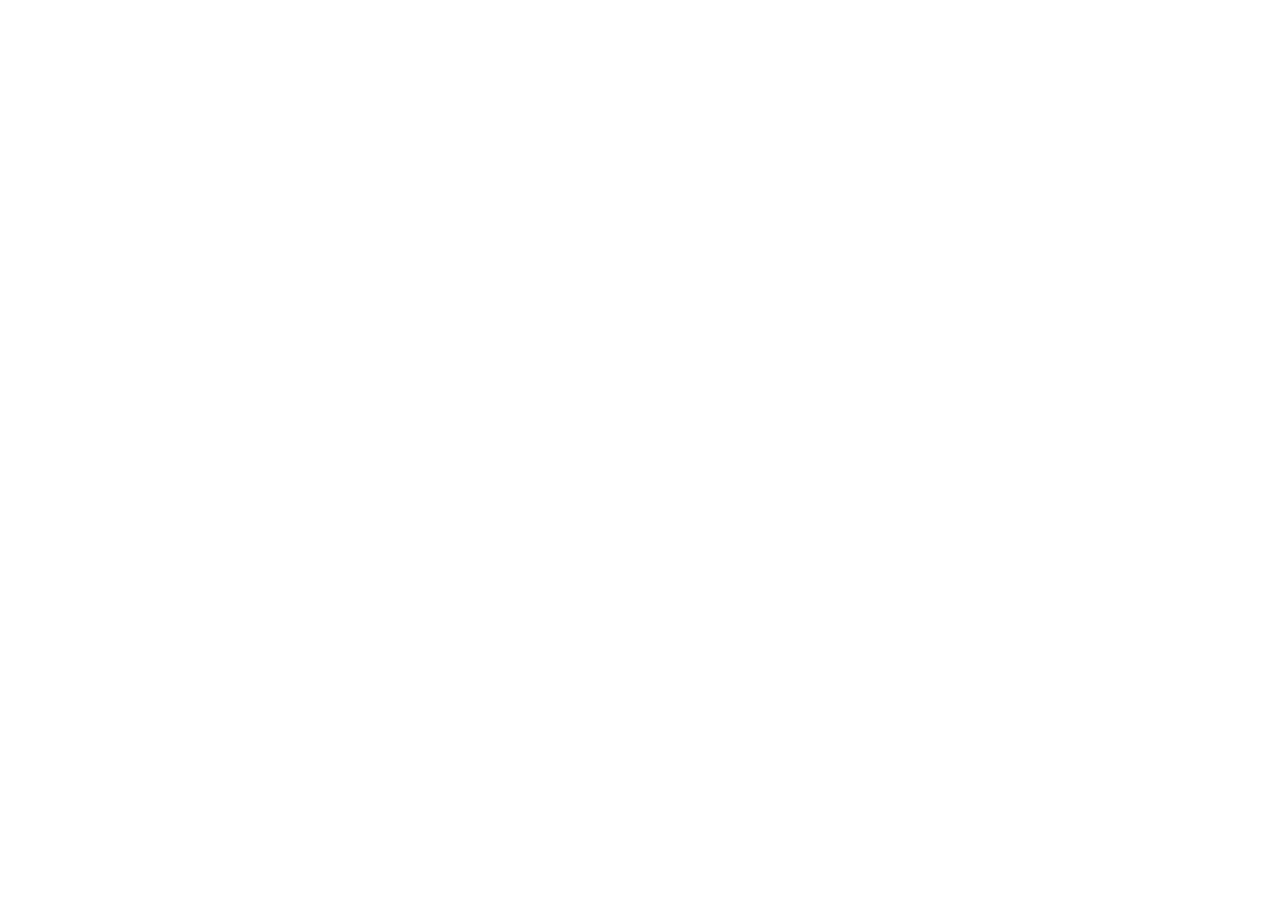
==== page.html @ 5e1380bc "Initial commit" ====
<!DOCTYPE html>

<html lang="ru">

<head>
  <meta charset="UTF-8">
  <meta name="viewport"
        content="width=device-width, initial-scale=1.0, minimum-scale=1.0">
  <meta http-equiv="X-UA-Compatible" content="ie=edge">
  <title>КиноЗал</title>
  <link href="libs/bootstrap/dist/css/bootstrap.min.css" rel="stylesheet">
  <link href="https://fonts.googleapis.com/css2?family=PT+Sans:wght@400;700&family=PT+Serif:wght@400;700&display=swap"
        rel="stylesheet">
  <link href="assets/css/style.css" rel="stylesheet">
  <link rel="icon" href="assets/img/favicon.png" type="image/x-icon">
  <!--[if lt IE 9]>
  <script src="https://oss.maxcdn.com/html5shiv/3.7.3/html5shiv.min.js"></script>
  <script src="https://oss.maxcdn.com/respond/1.4.2/respond.min.js"></script>
  <![endif]-->
</head>

<body>


<script src="libs/jquery/dist/jquery.min.js"></script>
<script src="libs/bootstrap/dist/js/bootstrap.min.js"></script>
</body>

</html>
---- assets/css/style.css ----
.header-logo__title, .header-logo__description {
  text-shadow: 0 0 5px black, 0 0 10px black, 0 0 20px black;
}

.navbar-dark .navbar-nav .nav-link.active,
.navbar-dark .navbar-nav .show > .nav-link {
  background-color: #053159;
}

.navbar-dark .navbar-nav .nav-link.active:focus, .navbar-dark .navbar-nav .nav-link.active:hover {
  background-color: #517ba2;
}

.navbar-dark .navbar-nav .nav-link {
  -webkit-transition: 0.5s;
  -o-transition: 0.5s;
  transition: 0.5s;
}

.navbar-dark .navbar-nav .nav-link:hover, .navbar-dark .navbar-nav .nav-link:focus {
  background-color: #165690;
}

.navbar {
  padding: 6px;
}

.nav-link {
  padding: 13px 12px;
}

.bg-dark {
  background-color: #191919;
}

.container {
  -webkit-box-pack: center;
      -ms-flex-pack: center;
          justify-content: center;
}

.navbar > .container,
.navbar > .container-fluid,
.navbar > .container-lg,
.navbar > .container-md,
.navbar > .container-sm,
.navbar > .container-xl,
.navbar > .container-xxl {
  -webkit-box-pack: center;
      -ms-flex-pack: center;
          justify-content: center;
}

.navbar-left > li,
.navbar-right > li {
  text-align: center;
}

.card:not(:last-of-type) {
  margin-bottom: 30px;
}

.card-header {
  font-size: 1.125rem;
  letter-spacing: 0.08em;
  background-color: #df8a13;
  color: #ffffff;
  border: none;
}

.card-body {
  background-color: #f4f4f4;
  border: 1px solid #d5d5d5;
  border-radius: 0 0 4px 4px;
}

html {
  font-size: 16px;
}

body {
  font-size: 16px;
  font-family: "PT Sans", sans-serif;
  overflow-y: scroll;
}

a {
  color: #165690;
}
a:hover, a:focus {
  color: #df8a13;
  text-decoration: none;
}

.header {
  margin-bottom: 80px;
}

.header-logo {
  text-align: center;
  padding: 100px 0;
  background-image: url("../img/header-bg.jpg");
  background-position: center;
  background-size: cover;
}
.header-logo__title {
  display: block;
  color: #df8a13;
  font-family: "PT Serif", serif;
  letter-spacing: 0.33em;
  margin-right: -0.33em;
}
.header-logo__description {
  display: block;
  font-size: 1.15rem;
  letter-spacing: 0.2em;
  color: #ffffff;
}

.main {
  margin-bottom: 80px;
}

.left-sidebar {
  margin-bottom: 80px;
}

@media (min-width: 576px) {
  .header-logo__title {
    font-size: 3.5rem;
    letter-spacing: 0.33em;
  }
}

@media (min-width: 768px) {
  .navbar-dark .navbar-nav .nav-link {
    border-radius: 4px;
  }
  .navbar-right > li {
    margin: 5px 5px 5px 0;
  }
  .navbar-left > li {
    margin: 5px 0 5px 5px;
  }
}

@media (max-width: 1199.8px) {
  .nav-item {
    margin-bottom: 0 !important;
  }
}

@media (max-width: 767.8px) {
  .navbar-left {
    margin-bottom: 0 !important;
  }
}

@media (max-width: 575.8px) {
  .header-logo__title {
    font-size: 2.5rem;
  }
}
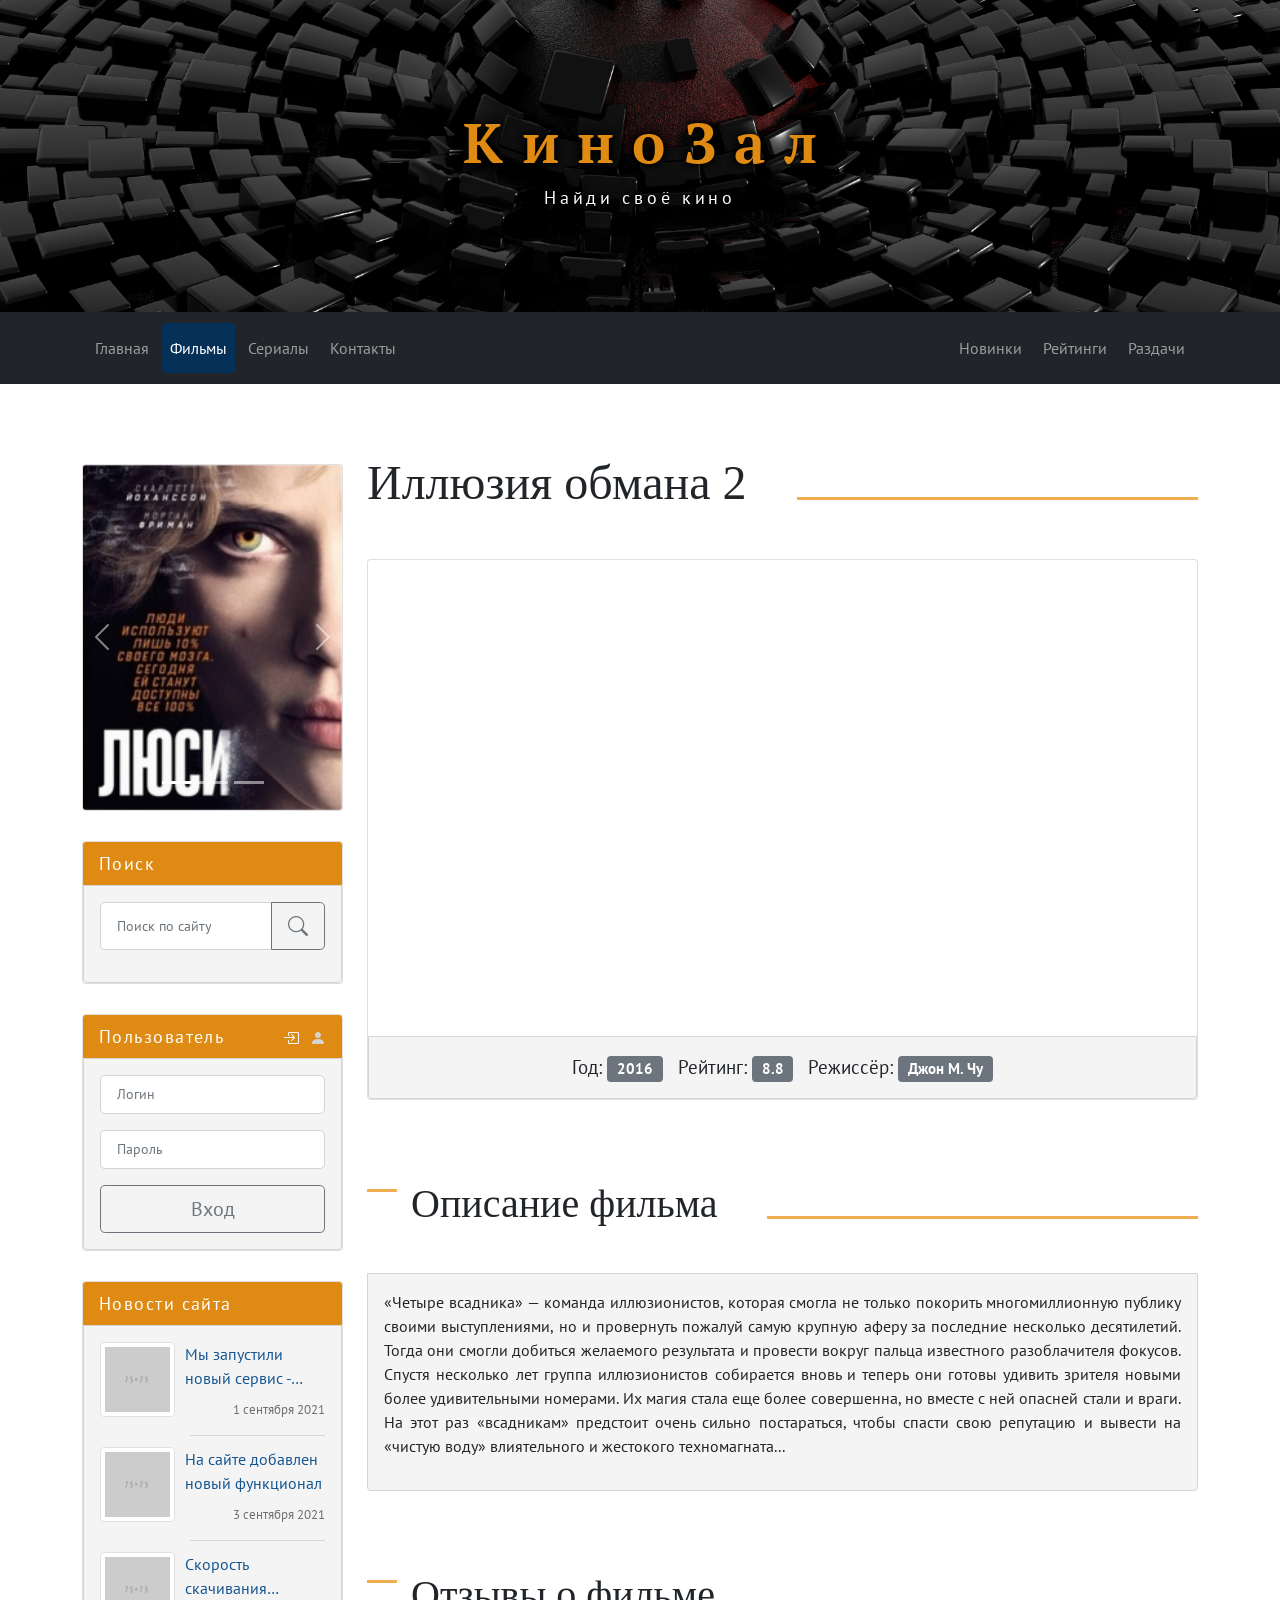
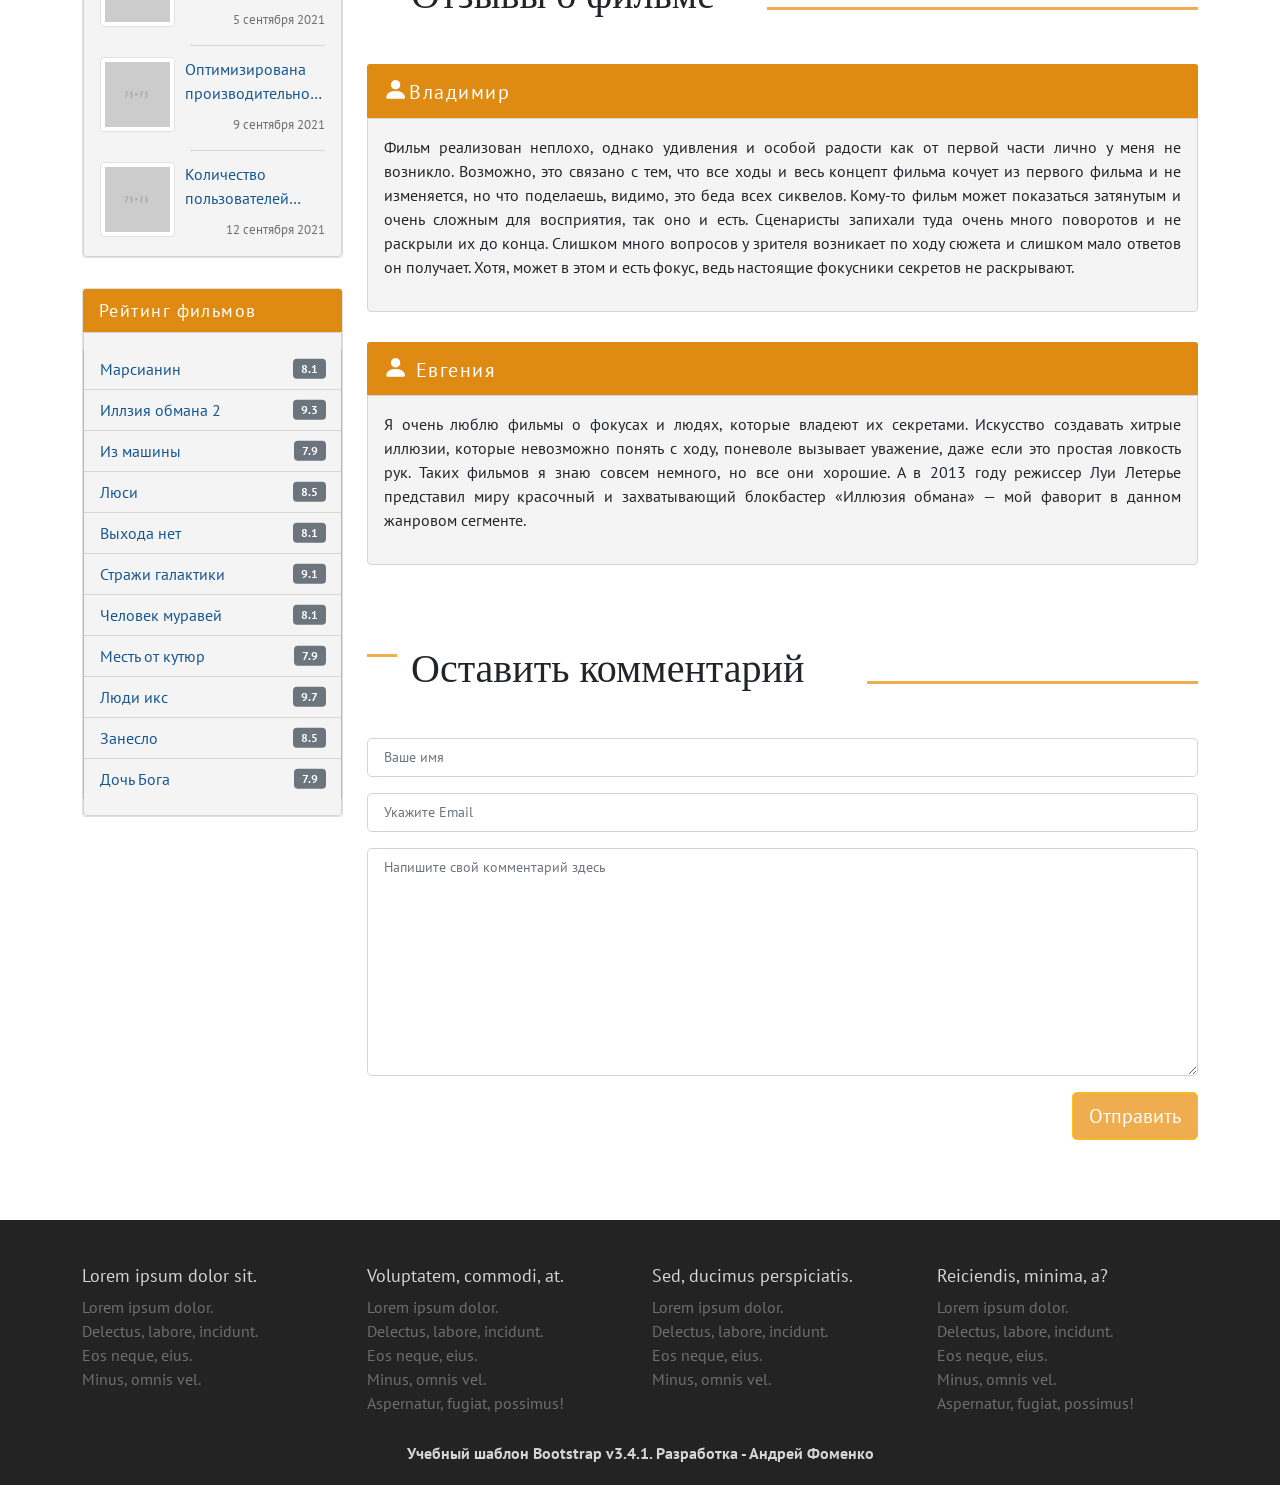
==== commit 49d46ff0: "Completed work" ====
--- a/page.html
+++ b/page.html
@@ -1,25 +1,514 @@
 <!DOCTYPE html>
-
 <html lang="ru">
-
 <head>
-  <meta charset="UTF-8">
-  <meta name="viewport"
-        content="width=device-width, initial-scale=1.0, minimum-scale=1.0">
-  <meta http-equiv="X-UA-Compatible" content="ie=edge">
-  <title>КиноЗал</title>
-  <link href="libs/bootstrap/dist/css/bootstrap.min.css" rel="stylesheet">
-  <link href="https://fonts.googleapis.com/css2?family=PT+Sans:wght@400;700&family=PT+Serif:wght@400;700&display=swap"
-        rel="stylesheet">
-  <link href="assets/css/style.css" rel="stylesheet">
-  <link rel="icon" href="assets/img/favicon.png" type="image/x-icon">
-  <!--[if lt IE 9]>
-  <script src="https://oss.maxcdn.com/html5shiv/3.7.3/html5shiv.min.js"></script>
-  <script src="https://oss.maxcdn.com/respond/1.4.2/respond.min.js"></script>
-  <![endif]-->
+    <meta charset="UTF-8">
+    <meta content="width=device-width, initial-scale=1.0, minimum-scale=1.0" name="viewport">
+    <meta content="ie=edge" http-equiv="X-UA-Compatible">
+    <title>КиноЗал</title>
+    <link href="libs/bootstrap/dist/css/5.1/bootstrap.min.css" rel="stylesheet">
+    <link href="https://cdn.jsdelivr.net/npm/bootstrap-icons@1.5.0/font/bootstrap-icons.css" rel="stylesheet">
+    <link href="https://fonts.googleapis.com/css2?family=PT+Sans:wght@400;700&family=PT+Serif:wght@400;700&display=swap"
+          rel="stylesheet">
+    <link href="assets/css/style.css" rel="stylesheet">
+    <link href="assets/img/favicon.png" rel="icon" type="image/x-icon">
+    <!--[if lt IE 9]>
+    <script src="https://oss.maxcdn.com/html5shiv/3.7.3/html5shiv.min.js"></script>
+    <script src="https://oss.maxcdn.com/respond/1.4.2/respond.min.js"></script>
+    <![endif]-->
 </head>
 
 <body>
+
+<header class="header">
+    <div class="header-logo">
+        <div class="container">
+            <a class="header-logo__link" href="/">
+                <strong class="header-logo__title">КиноЗал</strong>
+                <span class="header-logo__description">Найди своё кино</span>
+            </a>
+        </div>
+    </div>
+
+    <div class="header-menu">
+        <nav class="navbar navbar-expand-lg navbar-dark bg-dark">
+            <div class="container">
+                <button aria-controls="navbar-top" aria-expanded="false" aria-label="Toggle navigation"
+                        class="navbar-toggler" data-bs-target="#navbar-top"
+                        data-bs-toggle="collapse" type="button">
+                    <span class="navbar-toggler-icon"></span>
+                </button>
+                <div class="collapse navbar-collapse" id="navbar-top">
+                    <ul class="navbar-nav me-auto mb-2 mb-lg-0 navbar-left">
+                        <li class="nav-item">
+                            <a aria-current="page" class="nav-link " href="index.html">Главная</a>
+                        </li>
+                        <li class="nav-item">
+                            <a class="nav-link active" href="#">Фильмы</a>
+                        </li>
+                        <li class="nav-item">
+                            <a class="nav-link" href="#">Сериалы</a>
+                        </li>
+                        <li class="nav-item">
+                            <a class="nav-link" href="#">Контакты</a>
+                        </li>
+                    </ul>
+
+                    <ul class="navbar-nav d-flex mb-2 mb-lg-0 navbar-right">
+                        <li class="nav-item">
+                            <a class="nav-link" href="#">Новинки</a>
+                        </li>
+                        <li class="nav-item">
+                            <a class="nav-link" href="#">Рейтинги</a>
+                        </li>
+                        <li class="nav-item">
+                            <a class="nav-link" href="#">Раздачи</a>
+                        </li>
+                    </ul>
+                </div>
+            </div>
+        </nav>
+    </div>
+</header>
+
+<div class="container">
+    <div class="row">
+        <main class="main col-xl-9 order-lg-2 col-lg-8 order-md-1">
+
+            <section class="card site-search d-lg-none d-md-block">
+                <div class="card-header alert-info">Поиск</div>
+                <div class="card-body">
+                    <form action="search">
+                        <div class="input-group input-group-lg mb-3">
+                            <input class="form-control" placeholder="Поиск по сайту" type="search">
+                            <button class="btn btn-outline-secondary" type="button"><i class="bi-search"></i>
+                            </button>
+                        </div>
+                    </form>
+                </div>
+            </section>
+            <section class="card user-login d-lg-none d-md-block">
+                <div class="card-header alert-info">Пользователь</div>
+                <div class="card-body">
+                    <ul class="nav nav-tabs user-login__tabs" id="myTab-main" role="tablist">
+                        <li class="nav-item" role="presentation">
+                            <button aria-controls="user-login-main" aria-selected="true" class="nav-link active"
+                                    data-bs-target="#user-login-main"
+                                    data-bs-toggle="tab" id="home-tab-main" role="tab" type="button">
+                                <i class="bi bi-box-arrow-in-right"></i>
+                            </button>
+                        </li>
+                        <li class="nav-item" role="presentation">
+                            <button aria-controls="user-registration-main" aria-selected="false" class="nav-link"
+                                    data-bs-target="#user-registration-main" data-bs-toggle="tab" id="profile-tab-main"
+                                    role="tab" type="button"><i class="bi bi-person-fill"></i>
+                            </button>
+                        </li>
+                    </ul>
+                    <div class="tab-content user-login__content" id="myTabContent-main">
+                        <div aria-labelledby="home-tab-main" class="tab-pane fade show active" id="user-login-main"
+                             role="tabpanel">
+                            <form action="login">
+                                <div class="form-group">
+                                    <input class="form-control form-control-lg mb-3" placeholder="Логин" type="text">
+                                    <input class="form-control form-control-lg mb-3" placeholder="Пароль" type="text">
+                                    <button class="btn btn-outline-secondary btn-lg w-100">Вход</button>
+                                </div>
+                            </form>
+                        </div>
+                        <div aria-labelledby="profile-tab-main" class="tab-pane fade" id="user-registration-main"
+                             role="tabpanel">
+                            <form action="registration">
+                                <div class="form-group ">
+                                    <input class="form-control form-control-lg mb-3" placeholder="Логин" type="text">
+                                    <input class="form-control form-control-lg mb-3" placeholder="Пароль" type="text">
+                                    <input class="form-control form-control-lg mb-3" placeholder="Email" type="text">
+                                    <button class="btn btn-outline-secondary btn-lg w-100">Регистрация</button>
+                                </div>
+                            </form>
+                        </div>
+                    </div>
+                </div>
+            </section>
+
+            <section class="new-films">
+                <h1 class="illusion__main-title">Иллюзия обмана 2</h1>
+                <div class="card">
+                    <iframe class="illusion__video" src="https://www.youtube.com/embed/47DzVAIzSQI">
+                    </iframe>
+                    <div class="card-body">
+                        <div class="illusion__video-statistic">
+                            <p class="statistic-item">Год:
+                                <span class="statistic-item__badge badge bg-secondary">2016</span>
+                            </p>
+                            <p class="statistic-item">Рейтинг:
+                                <span class="statistic-item__badge badge bg-secondary">8.8</span>
+                            </p>
+                            <p class="statistic-item">Режиссёр:
+                                <span class="statistic-item__badge badge bg-secondary">Джон М. Чу</span>
+                            </p>
+                        </div>
+                    </div>
+                </div>
+            </section>
+
+            <section class="top-films">
+                <h2 class="illusion-description__title">Описание фильма</h2>
+                <div class="card-body">
+                    <p class="illusion-description__text">
+                        «Четыре всадника» — команда иллюзионистов, которая смогла не только покорить многомиллионную
+                        публику своими выступлениями, но и провернуть пожалуй самую крупную аферу за последние несколько
+                        десятилетий. Тогда они смогли добиться желаемого результата и провести вокруг пальца известного
+                        разоблачителя фокусов. Спустя несколько лет группа иллюзионистов собирается вновь и теперь они
+                        готовы удивить зрителя новыми более удивительными номерами. Их магия стала еще более совершенна,
+                        но вместе с ней опасней стали и враги. На этот раз «всадникам» предстоит очень сильно
+                        постараться, чтобы спасти свою репутацию и вывести на «чистую воду» влиятельного и жестокого
+                        техномагната...
+                    </p>
+                </div>
+            </section>
+
+            <section class="illusion-feedback">
+                <h2 class="illusion-description__title">Отзывы о фильме</h2>
+
+                <div class="illusion-feedback__item">
+                    <div class="card-header alert-info">
+                        <p class="illusion-feedback__user-name"><i
+                                class="illusion-feedback__icon bi bi-person-fill"></i>Владимир
+                        </p>
+                    </div>
+                    <div class="card-body">
+                        <p class="illusion-description__text">
+                            Фильм реализован неплохо, однако удивления и особой
+                            радости как от первой части лично у меня не возникло. Возможно, это связано с тем, что все
+                            ходы и весь концепт фильма кочует из первого фильма и не изменяется, но что поделаешь,
+                            видимо, это беда всех сиквелов. Кому-то фильм может показаться затянутым и очень сложным для
+                            восприятия, так оно и есть. Сценаристы запихали туда очень много поворотов и не раскрыли их
+                            до конца. Слишком много вопросов у зрителя возникает по ходу сюжета и слишком мало ответов
+                            он получает. Хотя, может в этом и есть фокус, ведь настоящие фокусники секретов не
+                            раскрывают.
+                        </p>
+                    </div>
+                </div>
+
+                <div class="illusion-feedback__item">
+                    <div class="card-header alert-info">
+                        <p class="illusion-feedback__user-name">
+                            <i class="illusion-feedback__icon bi bi-person-fill"></i>
+                            Евгения
+                        </p>
+                    </div>
+                    <div class="card-body">
+                        <p class="illusion-description__text">
+                            Я очень люблю фильмы о фокусах и людях, которые владеют их секретами. Искусство создавать
+                            хитрые иллюзии, которые невозможно понять с ходу, поневоле вызывает уважение, даже если это
+                            простая ловкость рук. Таких фильмов я знаю совсем немного, но все они хорошие. А в 2013 году
+                            режиссер Луи Летерье представил миру красочный и захватывающий блокбастер «Иллюзия обмана» —
+                            мой фаворит в данном жанровом сегменте.
+                        </p>
+                    </div>
+                </div>
+            </section>
+
+            <section class="illusion-feedback">
+                <h2 class="illusion-comment__title">Оставить комментарий</h2>
+                <form action="comment">
+                    <div class="form-group">
+                        <input class="illusion-feedback__field form-control form-control-lg mb-3" placeholder="Ваше имя"
+                               type="text">
+                        <input class="illusion-feedback__field form-control form-control-lg mb-3"
+                               placeholder="Укажите Email"
+                               type="text">
+                        <textarea class="form-control form-control-lg mb-3" id="exampleFormControlTextarea1"
+                                  placeholder="Напишите свой комментарий здесь"
+                                  rows="10"></textarea>
+                        <button class="illusion-comment__btn btn btn-warning btn-lg float-end">Отправить</button>
+                    </div>
+                </form>
+            </section>
+
+        </main>
+
+        <aside class="left-sidebar col-xl-3 order-lg-1 col-lg-4 order-md-2">
+            <div class="card vertical-slider d-md-none d-lg-block d-none d-md-block">
+                <div class="carousel slide" data-bs-ride="carousel" id="vertical-carousel">
+                    <div class="carousel-indicators">
+                        <button aria-current="true" aria-label="Slide 1" class="active"
+                                data-bs-slide-to="0" data-bs-target="#vertical-carousel" type="button"></button>
+                        <button aria-label="Slide 2" data-bs-slide-to="1" data-bs-target="#vertical-carousel"
+                                type="button"></button>
+                        <button aria-label="Slide 3" data-bs-slide-to="2" data-bs-target="#vertical-carousel"
+                                type="button"></button>
+                    </div>
+                    <div class="carousel-inner">
+                        <div class="carousel-item active">
+                            <img alt="image" class="d-block w-100" src="assets/img/films/1263242.jpg">
+                        </div>
+                        <div class="carousel-item">
+                            <img alt="image" class="d-block w-100" src="assets/img/films/1289488.jpg">
+                        </div>
+                        <div class="carousel-item">
+                            <img alt="image" class="d-block w-100" src="assets/img/films/1266931.jpg">
+                        </div>
+                    </div>
+                    <button class="carousel-control-prev" data-bs-slide="prev"
+                            data-bs-target="#vertical-carousel"
+                            type="button">
+                        <span aria-hidden="true" class="carousel-control-prev-icon"></span>
+                        <span class="visually-hidden">Previous</span>
+                    </button>
+                    <button class="carousel-control-next" data-bs-slide="next"
+                            data-bs-target="#vertical-carousel"
+                            type="button">
+                        <span aria-hidden="true" class="carousel-control-next-icon"></span>
+                        <span class="visually-hidden">Next</span>
+                    </button>
+                </div>
+            </div>
+
+            <div class="card site-search d-md-none d-lg-block d-none d-md-block">
+                <div class="card-header alert-info">Поиск</div>
+                <div class="card-body">
+                    <form action="search">
+                        <div class="input-group input-group-lg mb-3">
+                            <input class="form-control" placeholder="Поиск по сайту" type="search">
+                            <button class="btn btn-outline-secondary" type="button"><i class="bi-search"></i>
+                            </button>
+                        </div>
+                    </form>
+                </div>
+            </div>
+
+            <div class="card user-login d-md-none d-lg-block d-none d-md-block">
+                <div class="card-header alert-info">Пользователь</div>
+                <div class="card-body">
+                    <ul class="nav nav-tabs user-login__tabs" id="myTab" role="tablist">
+                        <li class="nav-item" role="presentation">
+                            <button aria-controls="user-login-sidebar" aria-selected="true" class="nav-link active"
+                                    data-bs-target="#user-login-sidebar"
+                                    data-bs-toggle="tab" id="home-tab" role="tab" type="button">
+                                <i class="bi bi-box-arrow-in-right"></i>
+                            </button>
+                        </li>
+                        <li class="nav-item" role="presentation">
+                            <button aria-controls="user-registration-sidebar" aria-selected="false" class="nav-link"
+                                    data-bs-target="#user-registration-sidebar" data-bs-toggle="tab" id="profile-tab"
+                                    role="tab" type="button"><i class="bi bi-person-fill"></i>
+                            </button>
+                        </li>
+                    </ul>
+                    <div class="tab-content user-login__content" id="myTabContent">
+                        <div aria-labelledby="home-tab" class="tab-pane fade show active" id="user-login-sidebar"
+                             role="tabpanel">
+                            <form action="login">
+                                <div class="form-group ">
+                                    <input class="form-control form-control-lg mb-3" placeholder="Логин" type="text">
+                                    <input class="form-control form-control-lg mb-3" placeholder="Пароль" type="text">
+                                    <button class="btn btn-outline-secondary btn-lg w-100">Вход</button>
+                                </div>
+                            </form>
+                        </div>
+                        <div aria-labelledby="profile-tab" class="tab-pane fade" id="user-registration-sidebar"
+                             role="tabpanel">
+                            <form action="registration">
+                                <div class="form-group ">
+                                    <input class="form-control form-control-lg mb-3" placeholder="Логин" type="text">
+                                    <input class="form-control form-control-lg mb-3" placeholder="Пароль" type="text">
+                                    <input class="form-control form-control-lg mb-3" placeholder="Email" type="text">
+                                    <button class="btn btn-outline-secondary btn-lg w-100">Регистрация</button>
+                                </div>
+                            </form>
+                        </div>
+                    </div>
+                </div>
+            </div>
+
+            <div class="card site-news">
+                <div class="card-header alert-info">Новости сайта</div>
+                <div class="card-body">
+                    <div class="site-news-item">
+                        <div class="site-news-item__thumbnail">
+                            <img alt="image placeholder" class="site-news-item__image img-thumbnail"
+                                 src="assets/img/75x75.png">
+                        </div>
+                        <div class="site-news-item__title">
+                            <a class="site-news-item__link" href="">Мы запустили новый сервис - КиноМонстр</a>
+                        </div>
+                        <div class="site-news-item__date">1 сентября 2021</div>
+                    </div>
+                    <div class="site-news-item">
+                        <div class="site-news-item__thumbnail">
+                            <img alt="image placeholder" class="site-news-item__image img-thumbnail"
+                                 src="assets/img/75x75.png">
+                        </div>
+                        <div class="site-news-item__title">
+                            <a class="site-news-item__link" href="">На сайте добавлен новый функционал</a>
+                        </div>
+                        <div class="site-news-item__date">3 сентября 2021</div>
+                    </div>
+                    <div class="site-news-item">
+                        <div class="site-news-item__thumbnail">
+                            <img alt="image placeholder" class="site-news-item__image img-thumbnail"
+                                 src="assets/img/75x75.png">
+                        </div>
+                        <div class="site-news-item__title">
+                            <a class="site-news-item__link" href="">Скорость скачивания фильмов увеличена</a>
+                        </div>
+                        <div class="site-news-item__date">5 сентября 2021</div>
+                    </div>
+                    <div class="site-news-item">
+                        <div class="site-news-item__thumbnail">
+                            <img alt="image placeholder" class="site-news-item__image img-thumbnail"
+                                 src="assets/img/75x75.png">
+                        </div>
+                        <div class="site-news-item__title">
+                            <a class="site-news-item__link" href="">Оптимизирована производительность</a>
+                        </div>
+                        <div class="site-news-item__date">9 сентября 2021</div>
+                    </div>
+                    <div class="site-news-item">
+                        <div class="site-news-item__thumbnail">
+                            <img alt="image placeholder" class="site-news-item__image img-thumbnail"
+                                 src="assets/img/75x75.png">
+                        </div>
+                        <div class="site-news-item__title">
+                            <a class="site-news-item__link" href="">Количество пользователей перевалило за 10 000</a>
+                        </div>
+                        <div class="site-news-item__date">12 сентября 2021</div>
+                    </div>
+                </div>
+            </div>
+
+            <div class="card top-films">
+                <div class="card-header alert-info">Рейтинг фильмов</div>
+                <div class="card-body top-films__body">
+                    <div class="list-group top-films__list">
+                        <a class="list-group-item top-films__item" href="#">
+                            Марсианин<span class="badge bg-secondary float-end top-films__badge">8.1</span>
+                        </a>
+                        <a class="list-group-item top-films__item" href="#">
+                            Иллзия обмана 2<span class="badge bg-secondary float-end top-films__badge">9.3</span>
+                        </a>
+                        <a class="list-group-item top-films__item" href="#">
+                            Из машины<span class="badge bg-secondary float-end top-films__badge">7.9</span>
+                        </a>
+                        <a class="list-group-item top-films__item" href="#">
+                            Люси<span class="badge bg-secondary float-end top-films__badge">8.5</span>
+                        </a>
+                        <a class="list-group-item top-films__item" href="#">
+                            Выхода нет<span class="badge bg-secondary float-end top-films__badge">8.1</span>
+                        </a>
+                        <a class="list-group-item top-films__item" href="#">
+                            Стражи галактики<span class="badge bg-secondary float-end top-films__badge">9.1</span>
+                        </a>
+                        <a class="list-group-item top-films__item" href="#">
+                            Человек муравей<span class="badge bg-secondary float-end top-films__badge">8.1</span>
+                        </a>
+                        <a class="list-group-item top-films__item" href="#">
+                            Месть от кутюр<span class="badge bg-secondary float-end top-films__badge">7.9</span>
+                        </a>
+                        <a class="list-group-item top-films__item" href="#">
+                            Люди икс<span class="badge bg-secondary float-end top-films__badge">9.7</span>
+                        </a>
+                        <a class="list-group-item top-films__item" href="#">
+                            Занесло<span class="badge bg-secondary float-end top-films__badge">8.5</span>
+                        </a>
+                        <a class="list-group-item top-films__item" href="#">
+                            Дочь Бога<span class="badge bg-secondary float-end top-films__badge">7.9</span>
+                        </a>
+                    </div>
+                </div>
+            </div>
+
+        </aside>
+    </div>
+</div>
+
+<footer class="footer">
+    <div class="container">
+        <div class="row">
+            <div class="col-lg-3 col-6">
+                <h4 class="footer__list-title">Lorem ipsum dolor sit.</h4>
+                <ul class="footer__list">
+                    <li>
+                        <a class="footer__list-link" href="#">Lorem ipsum dolor.</a>
+                    </li>
+                    <li>
+                        <a class="footer__list-link" href="#">Delectus, labore, incidunt.</a>
+                    </li>
+                    <li>
+                        <a class="footer__list-link" href="#">Eos neque, eius.</a>
+                    </li>
+                    <li>
+                        <a class="footer__list-link" href="#">Minus, omnis vel.</a>
+                    </li>
+                </ul>
+            </div>
+            <div class="col-lg-3 col-6">
+                <h4 class="footer__list-title">Voluptatem, commodi, at.</h4>
+                <ul class="footer__list">
+                    <li>
+                        <a class="footer__list-link" href="#">Lorem ipsum dolor.</a>
+                    </li>
+                    <li>
+                        <a class="footer__list-link" href="#">Delectus, labore, incidunt.</a>
+                    </li>
+                    <li>
+                        <a class="footer__list-link" href="#">Eos neque, eius.</a>
+                    </li>
+                    <li>
+                        <a class="footer__list-link" href="#">Minus, omnis vel.</a>
+                    </li>
+                    <li>
+                        <a class="footer__list-link" href="#"> Aspernatur, fugiat, possimus!</a>
+                    </li>
+                </ul>
+            </div>
+            <div class="col-lg-3 col-6">
+                <h4 class="footer__list-title">Sed, ducimus perspiciatis.</h4>
+                <ul class="footer__list">
+                    <li>
+                        <a class="footer__list-link" href="#">Lorem ipsum dolor.</a>
+                    </li>
+                    <li>
+                        <a class="footer__list-link" href="#">Delectus, labore, incidunt.</a>
+                    </li>
+                    <li>
+                        <a class="footer__list-link" href="#">Eos neque, eius.</a>
+                    </li>
+                    <li>
+                        <a class="footer__list-link" href="#">Minus, omnis vel.</a>
+                    </li>
+                </ul>
+            </div>
+            <div class="col-lg-3 col-6">
+                <h4 class="footer__list-title">Reiciendis, minima, a?</h4>
+                <ul class="footer__list">
+                    <li>
+                        <a class="footer__list-link" href="#">Lorem ipsum dolor.</a>
+                    </li>
+                    <li>
+                        <a class="footer__list-link" href="#">Delectus, labore, incidunt.</a>
+                    </li>
+                    <li>
+                        <a class="footer__list-link" href="#">Eos neque, eius.</a>
+                    </li>
+                    <li>
+                        <a class="footer__list-link" href="#">Minus, omnis vel.</a>
+                    </li>
+                    <li>
+                        <a class="footer__list-link" href="#"> Aspernatur, fugiat, possimus!</a>
+                    </li>
+                </ul>
+            </div>
+        </div>
+    </div>
+
+    <div class="footer__fomenko">
+        <a class="footer__fomenko-link" href="https://fomenko.top/">
+            Учебный шаблон Bootstrap v3.4.1. Разработка - Андрей Фоменко
+        </a>
+    </div>
+</footer>
 
 
 <script src="libs/jquery/dist/jquery.min.js"></script>
--- a/assets/css/style.css
+++ b/assets/css/style.css
@@ -1,42 +1,42 @@
 .header-logo__title, .header-logo__description {
-  text-shadow: 0 0 5px black, 0 0 10px black, 0 0 20px black;
+    text-shadow: 0 0 5px black, 0 0 10px black, 0 0 20px black;
 }
 
 .navbar-dark .navbar-nav .nav-link.active,
 .navbar-dark .navbar-nav .show > .nav-link {
-  background-color: #053159;
+    background-color: #053159;
 }
 
 .navbar-dark .navbar-nav .nav-link.active:focus, .navbar-dark .navbar-nav .nav-link.active:hover {
-  background-color: #517ba2;
+    background-color: #517ba2;
 }
 
 .navbar-dark .navbar-nav .nav-link {
-  -webkit-transition: 0.5s;
-  -o-transition: 0.5s;
-  transition: 0.5s;
+    -webkit-transition: 0.5s;
+    -o-transition: 0.5s;
+    transition: 0.5s;
 }
 
 .navbar-dark .navbar-nav .nav-link:hover, .navbar-dark .navbar-nav .nav-link:focus {
-  background-color: #165690;
+    background-color: #165690;
 }
 
 .navbar {
-  padding: 6px;
+    padding: 6px;
 }
 
 .nav-link {
-  padding: 13px 12px;
+    padding: 13px 12px;
 }
 
 .bg-dark {
-  background-color: #191919;
+    background-color: #191919;
 }
 
 .container {
-  -webkit-box-pack: center;
-      -ms-flex-pack: center;
-          justify-content: center;
+    -webkit-box-pack: center;
+    -ms-flex-pack: center;
+    justify-content: center;
 }
 
 .navbar > .container,
@@ -46,118 +46,659 @@
 .navbar > .container-sm,
 .navbar > .container-xl,
 .navbar > .container-xxl {
-  -webkit-box-pack: center;
-      -ms-flex-pack: center;
-          justify-content: center;
+    -webkit-box-pack: center;
+    -ms-flex-pack: center;
+    justify-content: center;
 }
 
 .navbar-left > li,
 .navbar-right > li {
-  text-align: center;
+    text-align: center;
 }
 
 .card:not(:last-of-type) {
-  margin-bottom: 30px;
+    margin-bottom: 30px;
 }
 
 .card-header {
-  font-size: 1.125rem;
-  letter-spacing: 0.08em;
-  background-color: #df8a13;
-  color: #ffffff;
-  border: none;
+    letter-spacing: 0.08em;
+    color: #ffffff;
+    border: none;
+    background-color: #df8a13;
+    font-size: 1.125rem;
 }
 
 .card-body {
-  background-color: #f4f4f4;
-  border: 1px solid #d5d5d5;
-  border-radius: 0 0 4px 4px;
+    border: 1px solid #d5d5d5;
+    border-radius: 0 0 4px 4px;
+    background-color: #f4f4f4;
+}
+
+.vertical-slider {
+    border-radius: 4px;
+    overflow: hidden;
+}
+
+.input-group-lg > .form-control {
+    font-size: 0.875rem;
+}
+
+.form-control-lg {
+    font-size: 0.875rem !important;
+}
+
+.img-thumbnail {
+    -webkit-transition: background-color 0.5s;
+    -o-transition: background-color 0.5s;
+    transition: background-color 0.5s;
 }
 
 html {
-  font-size: 16px;
+    font-size: 16px;
 }
 
 body {
-  font-size: 16px;
-  font-family: "PT Sans", sans-serif;
-  overflow-y: scroll;
+    overflow-y: scroll;
+    font-family: "PT Sans", sans-serif;
+    font-size: 16px;
 }
 
 a {
-  color: #165690;
-}
+    color: #165690;
+}
+
 a:hover, a:focus {
-  color: #df8a13;
-  text-decoration: none;
+    text-decoration: none;
+    color: #df8a13;
+}
+
+h1 {
+    font-family: "PT Serif", serif;
+    font-size: 3rem;
+    margin: -9.99999999px 0 9.99999999px 0;
 }
 
 .header {
-  margin-bottom: 80px;
+    margin-bottom: 80px;
 }
 
 .header-logo {
-  text-align: center;
-  padding: 100px 0;
-  background-image: url("../img/header-bg.jpg");
-  background-position: center;
-  background-size: cover;
-}
+    padding: 100px 0;
+    text-align: center;
+    background-image: url("../img/header-bg.jpg");
+    background-position: center;
+    background-size: cover;
+}
+
+.header-logo__link {
+    text-decoration: none;
+}
+
 .header-logo__title {
-  display: block;
-  color: #df8a13;
-  font-family: "PT Serif", serif;
-  letter-spacing: 0.33em;
-  margin-right: -0.33em;
-}
+    display: block;
+    margin-right: -0.33em;
+    letter-spacing: 0.33em;
+    color: #df8a13;
+    font-family: "PT Serif", serif;
+}
+
 .header-logo__description {
-  display: block;
-  font-size: 1.15rem;
-  letter-spacing: 0.2em;
-  color: #ffffff;
+    display: block;
+    letter-spacing: 0.2em;
+    color: #ffffff;
+    font-size: 1.15rem;
 }
 
 .main {
-  margin-bottom: 80px;
+    margin-bottom: 80px;
+}
+
+.new-films {
+    margin-bottom: 80px;
+}
+
+.new-films__main-title {
+    margin-bottom: 48px;
+    position: relative;
+}
+
+.new-films__main-title::after {
+    content: "";
+    position: absolute;
+    left: 360px;
+    right: 0;
+    bottom: 11px;
+    border-top: 3px solid #f0ad4f;
+}
+
+.new-films-row {
+    margin-left: -7.5px;
+    margin-right: -7.5px;
+    margin-bottom: -15px;
+}
+
+.new-films-item {
+    padding-right: 7.5px !important;
+    padding-left: 7.5px !important;
+    margin-bottom: 15px;
+}
+
+.new-films-item__thumbnail {
+    margin-bottom: 0;
+}
+
+.new-films-item__thumbnail a {
+    text-decoration: none;
+}
+
+.new-films-item__thumbnail:hover {
+    background-color: #df8a13;
+}
+
+.new-films-item__caption {
+    padding: 8px;
+}
+
+.new-films-item__title {
+    text-align: center;
+    font-weight: 700;
+    color: #333333;
+    margin: 0;
+}
+
+.top-weekly__main-title {
+    font-size: 40px;
+    font-family: "PT Serif", serif;
+    margin-bottom: 45px;
+    position: relative;
+}
+
+.top-weekly__main-title::before {
+    display: inline-block;
+    content: "";
+    border-top: 3px solid #f0ad4f;
+    width: 30px;
+    margin: 0 14px 9px 0;
+    -webkit-transform: translateY(-1rem);
+    -ms-transform: translateY(-1rem);
+    transform: translateY(-1rem);
+}
+
+.top-weekly__main-title::after {
+    content: "";
+    position: absolute;
+    left: 340px;
+    right: 0;
+    bottom: 9px;
+    border-top: 3px solid #f0ad4f;
+}
+
+.film-news {
+    margin-top: 65px;
+}
+
+.film-news__main-title {
+    font-size: 40px;
+    font-family: "PT Serif", serif;
+    position: relative;
+}
+
+.film-news__main-title::before {
+    display: inline-block;
+    content: "";
+    border-top: 3px solid #f0ad4f;
+    width: 30px;
+    margin: 0 14px 9px 0;
+    -webkit-transform: translateY(-1rem);
+    -ms-transform: translateY(-1rem);
+    transform: translateY(-1rem);
+}
+
+.film-news__main-title::after {
+    content: "";
+    position: absolute;
+    left: 320px;
+    right: 0;
+    bottom: 9px;
+    border-top: 3px solid #f0ad4f;
+}
+
+.film-news-item {
+    margin-top: 45px;
+}
+
+.film-news-item:hover .img-thumbnail {
+    border-color: #df8a13;
+    background-color: #df8a13;
+}
+
+.film-news-item:hover .film-news-item__title {
+    color: #df8a13;
+}
+
+.film-news-item:hover .btn {
+    color: white;
+    background-color: #df8a13;
+}
+
+.film-news-item__title {
+    font-size: 24px;
+    text-decoration: none;
+}
+
+.film-news-item__media {
+    margin-top: 10px;
+}
+
+.film-news-item__text {
+    margin-left: -45px;
+    text-align: justify;
+}
+
+.film-news-item__btn {
+    float: right;
+    color: white;
+}
+
+.user-login-icon {
+    font-size: 20px;
+    position: relative;
+    bottom: 3px;
+}
+
+.illusion__main-title {
+    margin-bottom: 48px;
+    position: relative;
+}
+
+.illusion__main-title::after {
+    content: "";
+    position: absolute;
+    left: 430px;
+    right: 0;
+    bottom: 11px;
+    border-top: 3px solid #f0ad4f;
+}
+
+.illusion__video {
+    width: 100%;
+    height: 540px;
+}
+
+.illusion__video-statistic {
+    display: -webkit-box;
+    display: -ms-flexbox;
+    display: flex;
+    -webkit-box-pack: center;
+    -ms-flex-pack: center;
+    justify-content: center;
+}
+
+.statistic-item {
+    margin: 0;
+    font-size: 19.2px;
+}
+
+.statistic-item:not(:last-of-type) {
+    margin-right: 15px;
+}
+
+.statistic-item__badge {
+    font-size: 15.36px;
+}
+
+.illusion-description__title {
+    font-size: 40px;
+    font-family: "PT Serif", serif;
+    margin-bottom: 45px;
+    position: relative;
+}
+
+.illusion-description__title::before {
+    display: inline-block;
+    content: "";
+    border-top: 3px solid #f0ad4f;
+    width: 30px;
+    margin: 0 14px 9px 0;
+    -webkit-transform: translateY(-1rem);
+    -ms-transform: translateY(-1rem);
+    transform: translateY(-1rem);
+}
+
+.illusion-description__title::after {
+    content: "";
+    position: absolute;
+    left: 400px;
+    right: 0;
+    bottom: 9px;
+    border-top: 3px solid #f0ad4f;
+}
+
+.illusion-description__text {
+    text-align: justify;
+}
+
+.illusion-feedback {
+    margin-top: 80px;
+}
+
+.illusion-feedback__item:not(:first-of-type) {
+    margin-top: 30px;
+}
+
+.illusion-feedback__icon {
+    font-size: 25px;
+}
+
+.illusion-feedback__user-name {
+    font-size: 20px;
+    margin: 0;
+}
+
+.illusion-comment__title {
+    font-size: 40px;
+    font-family: "PT Serif", serif;
+    margin-bottom: 45px;
+    position: relative;
+}
+
+.illusion-comment__title::before {
+    display: inline-block;
+    content: "";
+    border-top: 3px solid #f0ad4f;
+    width: 30px;
+    margin: 0 14px 9px 0;
+    -webkit-transform: translateY(-1rem);
+    -ms-transform: translateY(-1rem);
+    transform: translateY(-1rem);
+}
+
+.illusion-comment__title::after {
+    content: "";
+    position: absolute;
+    left: 500px;
+    right: 0;
+    bottom: 9px;
+    border-top: 3px solid #f0ad4f;
+}
+
+.illusion-comment__btn {
+    color: white;
+    background-color: #f0ad4f;
+}
+
+.illusion-comment__btn:hover {
+    background-color: #df8a13;
+    color: white;
+}
+
+.illusion-comment__area::-webkit-input-placeholder {
+    color: black;
+}
+
+.illusion-comment__area::-moz-placeholder {
+    color: black;
+}
+
+.illusion-comment__area:-ms-input-placeholder {
+    color: black;
+}
+
+.illusion-comment__area::-ms-input-placeholder {
+    color: black;
+}
+
+.illusion-comment__area::placeholder {
+    color: black;
 }
 
 .left-sidebar {
-  margin-bottom: 80px;
+    margin-bottom: 80px;
+}
+
+.user-login__tabs {
+    position: absolute;
+    top: 0;
+    right: 15px;
+    border: none;
+    margin-right: -5px;
+}
+
+.user-login__tabs .nav-link {
+    color: #d5d5d5;
+    padding: 10px 5px 12px;
+    position: relative;
+}
+
+.user-login__tabs .nav-link:hover {
+    border: none;
+    position: relative;
+    top: 1px;
+    right: 1px;
+}
+
+.user-login__tabs .nav-link.active {
+    position: relative;
+    top: 1px;
+    background-color: transparent;
+    border: none;
+    color: #ffffff;
+}
+
+.user-login__tabs .nav-link.active:hover {
+    position: relative;
+    right: 0;
+}
+
+.site-news-item {
+    clear: both;
+    position: relative;
+}
+
+.site-news-item:not(:last-child) {
+    min-height: 90px;
+    margin-bottom: 15px;
+}
+
+.site-news-item:not(:last-child)::after {
+    content: "";
+    position: absolute;
+    width: -webkit-calc(100% - 90px);
+    width: calc(100% - 90px);
+    height: 1px;
+    background-color: #d5d5d5;
+    bottom: -4px;
+    right: 0;
+}
+
+.site-news-item:hover .img-thumbnail {
+    border-color: #df8a13;
+    background-color: #df8a13;
+}
+
+.site-news-item__thumbnail {
+    float: left;
+    width: 75px !important;
+    margin-right: 10px;
+}
+
+.site-news-item__image {
+    width: 100%;
+}
+
+.site-news-item__title {
+    margin-bottom: 0.5em;
+}
+
+.site-news-item__link {
+    -webkit-transition: color 0.25s;
+    -o-transition: color 0.25s;
+    transition: color 0.25s;
+    text-decoration: none;
+    display: -webkit-box;
+    overflow: hidden;
+    -webkit-box-orient: vertical;
+    height: 50px;
+    font-size: 1rem;
+    line-height: 1.5rem;
+    -webkit-line-clamp: 2;
+}
+
+.site-news-item__date {
+    text-align: right;
+    font-size: 0.8rem;
+    color: #6f6f6f;
+}
+
+.top-films__body {
+    padding-left: 0;
+    padding-right: 0;
+}
+
+.top-films__list {
+    margin-bottom: 0;
+}
+
+.top-films__item {
+    background: transparent;
+    margin-left: -1px;
+    margin-right: -1px;
+    color: #165690;
+    padding-right: 50px;
+}
+
+.top-films__item:first-child {
+    border-top: none;
+    border-radius: 0;
+}
+
+.top-films__item:last-child {
+    border-bottom: none;
+    border-radius: 0;
+}
+
+.top-films__item:hover, .top-films__item:focus {
+    color: #ffffff;
+    background-color: #df8a13;
+    border-color: #df8a13;
+}
+
+.top-films__item:hover .badge, .top-films__item:focus .badge {
+    background-color: #232323 !important;
+}
+
+.top-films__badge {
+    position: absolute;
+    right: 15px;
+    top: 50%;
+    -webkit-transform: translateY(-50%);
+    -ms-transform: translateY(-50%);
+    transform: translateY(-50%);
+}
+
+.footer {
+    background-color: #232323;
+    padding-top: 45px;
+}
+
+.footer__list-title {
+    color: #d5d5d5;
+    font-family: "PT Sans", sans-serif;
+    font-size: 18px;
+    font-weight: 500;
+}
+
+.footer__list-link {
+    text-decoration: none;
+    color: #6f6f6f;
+}
+
+.footer__list-link:hover {
+    color: white;
+}
+
+.footer__list {
+    padding: 0;
+}
+
+.footer__fomenko {
+    text-align: center;
+    font-weight: 700;
+    padding: 10px 0 20px;
+}
+
+.footer__fomenko-link {
+    color: #d5d5d5;
+    text-decoration: none;
+}
+
+.footer__fomenko-link:hover {
+    color: white;
 }
 
 @media (min-width: 576px) {
-  .header-logo__title {
-    font-size: 3.5rem;
-    letter-spacing: 0.33em;
-  }
+    .header-logo__title {
+        letter-spacing: 0.33em;
+        font-size: 3.5rem;
+    }
 }
 
 @media (min-width: 768px) {
-  .navbar-dark .navbar-nav .nav-link {
-    border-radius: 4px;
-  }
-  .navbar-right > li {
-    margin: 5px 5px 5px 0;
-  }
-  .navbar-left > li {
-    margin: 5px 0 5px 5px;
-  }
+    .navbar-dark .navbar-nav .nav-link {
+        border-radius: 4px;
+    }
+
+    .navbar-right > li {
+        margin: 5px 5px 5px 0;
+    }
+
+    .navbar-left > li {
+        margin: 5px 0 5px 5px;
+    }
+
+    .film-news-item__thumbnail {
+        float: left;
+        width: 252px;
+        margin-right: 10px;
+    }
+}
+
+@media (max-width: 1399.8px) {
+    .film-news-item__text {
+        margin-left: 0;
+    }
+
+    .illusion__video {
+        height: 476px;
+    }
 }
 
 @media (max-width: 1199.8px) {
-  .nav-item {
-    margin-bottom: 0 !important;
-  }
+    .nav-item {
+        margin-bottom: 0 !important;
+    }
+
+    .film-news-item__text {
+        margin-left: 50px;
+    }
+
+    .illusion__video {
+        height: 346px;
+    }
 }
 
 @media (max-width: 767.8px) {
-  .navbar-left {
-    margin-bottom: 0 !important;
-  }
+    .navbar-left {
+        margin-bottom: 0 !important;
+    }
+
+    .film-news-item__text {
+        margin-left: 0 !important;
+    }
 }
 
 @media (max-width: 575.8px) {
-  .header-logo__title {
-    font-size: 2.5rem;
-  }
-}+    .header-logo__title {
+        font-size: 2.5rem;
+    }
+}
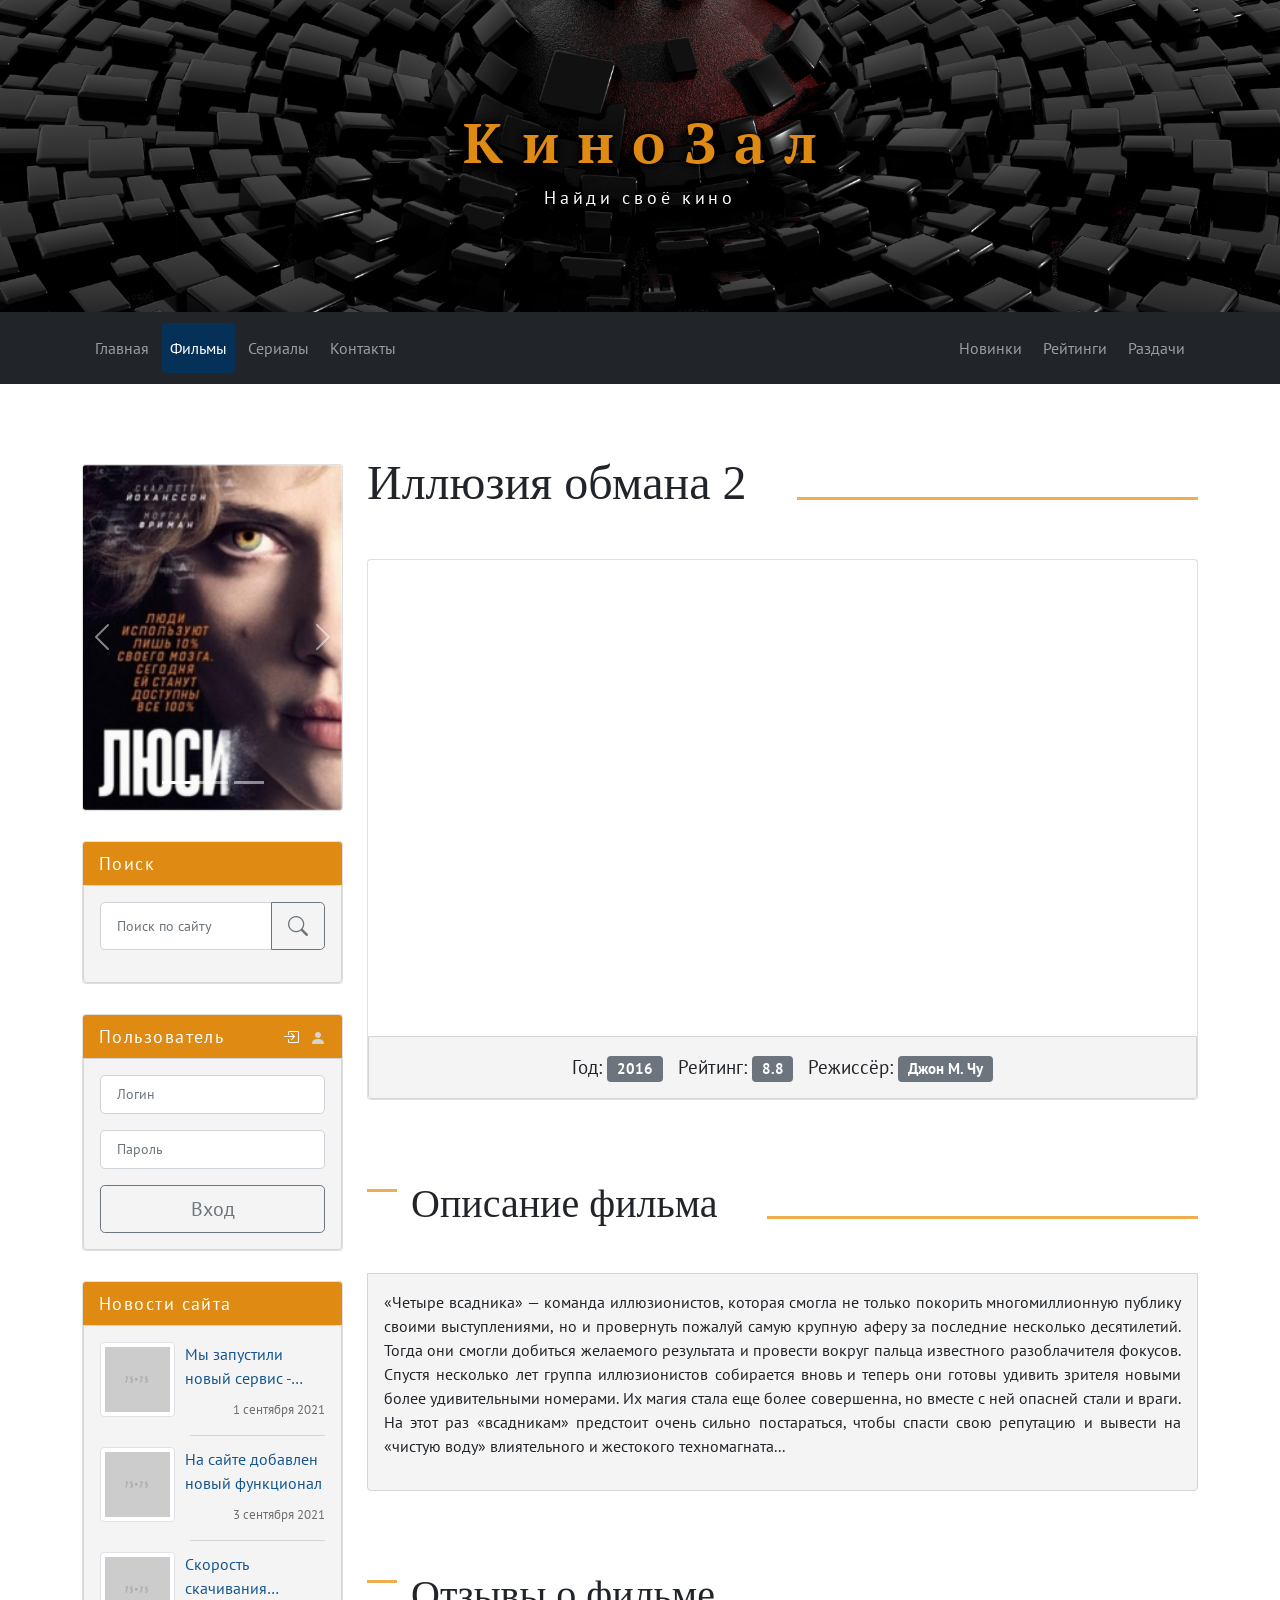
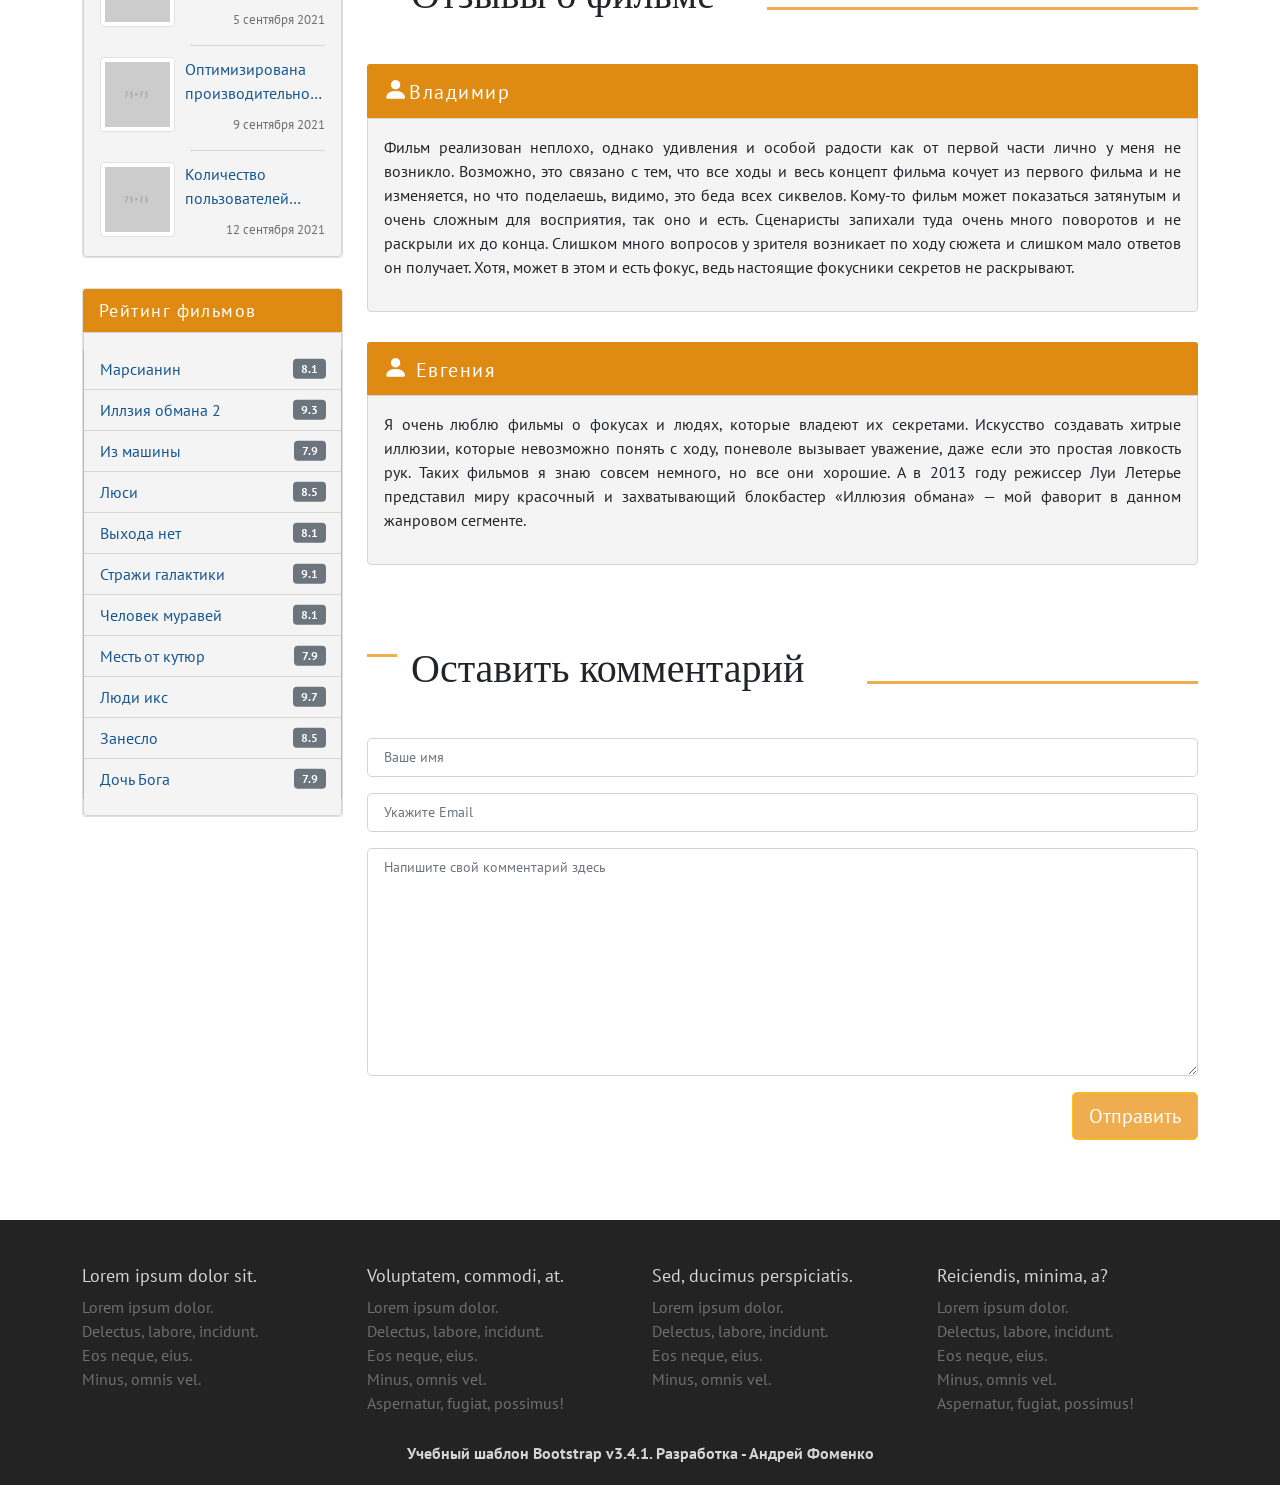
==== commit eb0798c7: "Border-radius for video" ====
--- a/page.html
+++ b/page.html
@@ -132,7 +132,7 @@
 
             <section class="new-films">
                 <h1 class="illusion__main-title">Иллюзия обмана 2</h1>
-                <div class="card">
+                <div class="card illusion__container">
                     <iframe class="illusion__video" src="https://www.youtube.com/embed/47DzVAIzSQI">
                     </iframe>
                     <div class="card-body">
--- a/assets/css/style.css
+++ b/assets/css/style.css
@@ -183,6 +183,10 @@
     margin-bottom: 15px;
 }
 
+.new-films-item:hover .new-films-item__title {
+    color: white;
+}
+
 .new-films-item__thumbnail {
     margin-bottom: 0;
 }
@@ -267,6 +271,10 @@
     margin-top: 45px;
 }
 
+.film-news-item .btn {
+    background-color: #f0ad4f;
+}
+
 .film-news-item:hover .img-thumbnail {
     border-color: #df8a13;
     background-color: #df8a13;
@@ -306,6 +314,19 @@
     bottom: 3px;
 }
 
+.user-login-button {
+    border: none !important;
+}
+
+.user-login__tabs .nav-link:hover {
+    top: 0 !important;
+    right: 0 !important;
+}
+
+.user-login__tabs .nav-link.active {
+    top: 0 !important;
+}
+
 .illusion__main-title {
     margin-bottom: 48px;
     position: relative;
@@ -318,6 +339,11 @@
     right: 0;
     bottom: 11px;
     border-top: 3px solid #f0ad4f;
+}
+
+.illusion__container {
+    border-radius: 4px;
+    overflow: hidden;
 }
 
 .illusion__video {
@@ -687,6 +713,12 @@
     }
 }
 
+@media (max-width: 991.8px) {
+    .new-films__main-title {
+        margin-top: 70px;
+    }
+}
+
 @media (max-width: 767.8px) {
     .navbar-left {
         margin-bottom: 0 !important;
